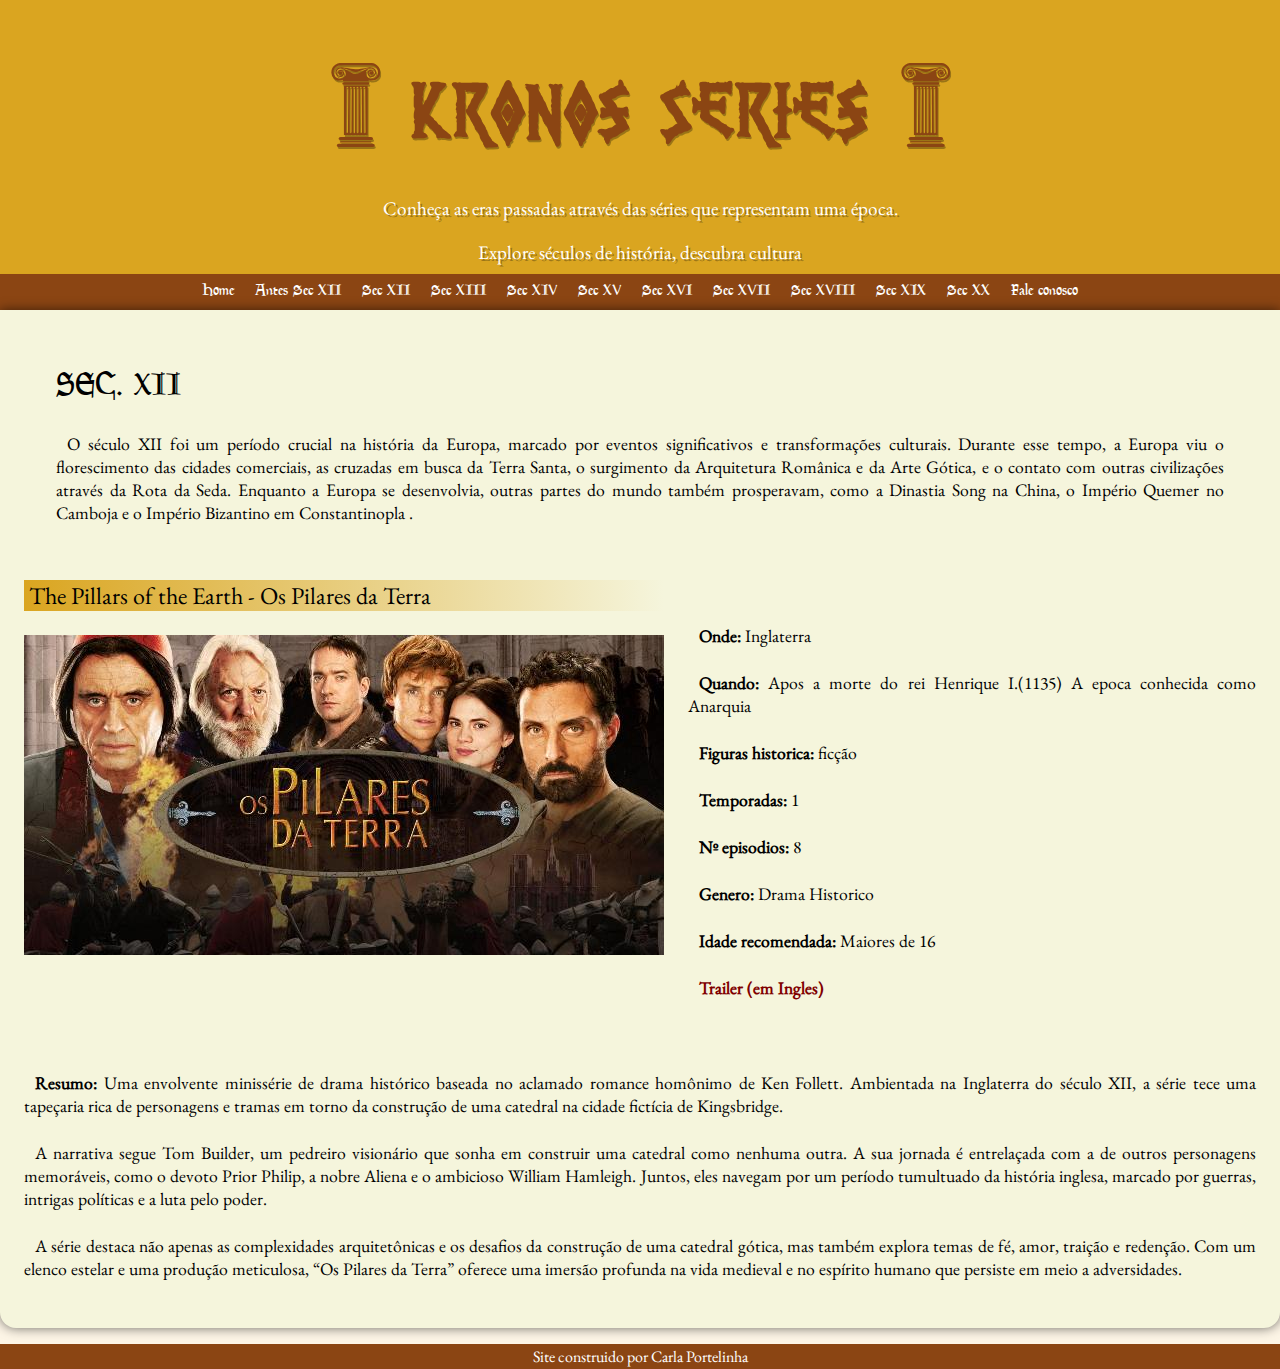
==== sec12.html @ 93d69f53 "first commit" ====
<!DOCTYPE html>
<html lang="pt-pt">
<head>
  <meta charset="UTF-8">
  <meta http-equiv="X-UA-Compatible" content="IE=edge">
  <meta name="viewport" content="width=device-width, initial-scale=1.0">
  <link rel="shortcut icon" href="imagem/favicon/favicon.ico" type="image/x-icon">
  <link rel="stylesheet" href="estilo/stylesec.css">
  <title>Sec XII</title>
</head>

<body>
  <header>
    <h1><span class="coluna">N </span>Kronos Series<span class="coluna"> N </span></h1>
    <p>  Conheça as eras passadas através das séries que representam uma época. </p>
    <p>Explore séculos de história, descubra cultura</p>
  </header>

  <nav>
    <a href="home.html">Home</a>
    <a href="Anterior">Antes Sec XII </a>
    <a href="sec12.html">Sec XII</a>
    <a href="sec13">Sec XIII</a>
    <a href="sec14">Sec XIV</a>
    <a href="sec15">Sec XV</a>
    <a href="sec16">Sec XVI</a>
    <a href="sec17">Sec XVII</a>
    <a href="sec 18">Sec XVIII</a>
    <a href="sec19">Sec XIX</a>
    <a href="sec20" >Sec XX</a>
    <a href="contato">Fale conosco</a>
  </nav>

  <main>
    <article class="seculo">
      <h1>SEC. XII</h1> 
      <p> O século XII foi um período crucial na história da Europa, marcado por eventos significativos e transformações culturais. Durante esse tempo, a Europa viu o florescimento das cidades comerciais, as cruzadas em busca da Terra Santa, o surgimento da Arquitetura Românica e da Arte Gótica, e o contato com outras civilizações através da Rota da Seda. Enquanto a Europa se desenvolvia, outras partes do mundo também prosperavam, como a Dinastia Song na China, o Império Quemer no Camboja e o Império Bizantino em Constantinopla .</p>      
    </article>

    <article class="serie">
      <section>
        <h2>The Pillars of the Earth - Os Pilares da Terra</h2>
        <img src="imagem/Os-Pilares-da-Terra-I.jpg" alt="Os pilares da terra">
      </section>  

      <aside>
        <p> <strong> Onde: </strong>Inglaterra </p>
        <p><strong>Quando:</strong> Apos a morte do rei Henrique I.(1135) A epoca conhecida como Anarquia</p>
        <p><strong>Figuras historica:</strong> ficção </p>

         <p><strong>Temporadas:</strong> 1</p>
         <p><strong>Nº episodios:</strong> 8</p>

         <p><strong>Genero:</strong> Drama Historico</p>

         <p><strong>Idade recomendada:</strong> Maiores de 16 </p>

         <p><a href="https://www.youtube.com/watch?v=b7IDXZprd_8&t=24s"target="_blank">Trailer (em Ingles)</a></p>
          
      </aside> 
      
      <div class="resumo">
        <p>
          <strong>Resumo:</strong> Uma envolvente minissérie de drama histórico baseada no aclamado romance homônimo de Ken Follett. Ambientada na Inglaterra do século XII, a série tece uma tapeçaria rica de personagens e tramas em torno da construção de uma catedral na cidade fictícia de Kingsbridge.
        </p>
        <p>
            A narrativa segue Tom Builder, um pedreiro visionário que sonha em construir uma catedral como nenhuma outra. A sua jornada é entrelaçada com a de outros personagens memoráveis, como o devoto Prior Philip, a nobre Aliena e o ambicioso William Hamleigh. Juntos, eles navegam por um período tumultuado da história inglesa, marcado por guerras, intrigas políticas e a luta pelo poder.
        </p>
          <p>A série destaca não apenas as complexidades arquitetônicas e os desafios da construção de uma catedral gótica, mas também explora temas de fé, amor, traição e redenção. Com um elenco estelar e uma produção meticulosa, “Os Pilares da Terra” oferece uma imersão profunda na vida medieval e no espírito humano que persiste em meio a adversidades.</p>
      </div>      
    </article>    
  </main>

  <footer>
    <p>Site construido por Carla Portelinha</p>
  </footer>
  
</body>
</html>
---- estilo/stylesec.css ----
@charset "utf-8";
@import url('https://fonts.googleapis.com/css2?family=EB+Garamond:ital,wght@0,400..800;1,400..800&display=swap');


@font-face {
  font-family:'Goudy';
  src: url(../Fonts/GoudyMediaevalRegular.ttf) format('opentype');
  font-weight: normal;
}

@font-face {
  font-family:'Garamond';
  src: url(../Fonts/EBGaramond-Regular.ttf) format('opentype');
  font-weight: normal;
}
@font-face {
  font-family:'viking';
  src: url(../Fonts/PR\ Viking.ttf) format('opentype');
  font-weight: normal;
}

@font-face {
  font-family:'coluna';
  src: url(../Fonts/Greek\ Column.otf) format('opentype');
  font-weight: normal;
}

:root{
  --cor0: #FDF5E6; /*Marfim classico*/
  --cor1: #F5F5DC;/*Bege Suave */
  --cor2: #556B2F; /* verde mediaval */
  --cor3: #27408B; /* azul medieval */
  --cor4: #DAA520; /*dourado elegante */
  --cor5: #8B4513; /* castanho rico */
  --cor6: #800000; /* borgonha profunda */
  

  --font1: 'Goudy', Arial, Verdana; 
  --font2: 'viking', Arial, Verdana;
  --font3: 'Garamond',Arial, Verdana;
  --font4: 'coluna',Arial, Verdana;
}

*{
  margin: 0;
  padding: 0;
}

body{
  background-color: var(--cor0);
  font-family: var(--font3);
}

header{
  background-color: var(--cor4); 
  min-height: 9.3rem; 
  text-align: center;
  padding-top: 2.5rem;
  /*background-image: linear-gradient(to bottom, var(--cor4), var(--cor5));*/
}

header > h1{
  font-family: var(--font2);
  font-size: 5em;
  color:var(--cor5);
  text-shadow: 1.5px 1.5px 0 rgba(0, 0, 0, 0.295);
  margin-bottom: .5rem;
}

.coluna {
  font-family: var(--font4);
  font-size: 1.5em;
  font-weight: 100;
  vertical-align: -.1em;
}

header p{
  font-family: var(--font3);
  color: white;
  font-size: 1.2em;
  text-shadow: 2px 2px 0 rgba(0, 0, 0, 0.295);
  max-width: 80%;
  padding: .5em .5em;
  margin: auto;
  text-align: center;
}

nav{
  background-color: var(--cor5);
  color: white;
  font-family: var(--font1);
  padding: .5em;
  box-shadow: 0 7px 7px rgba(0, 0, 0, 0.322);
  text-align: center;
}
nav a {
  color: white;
  padding: .5em;
  text-decoration: none;  
  font-weight: normal;
  margin: auto;
}

nav a:hover {
  background-color: var(--cor4);
  margin: 0;
  border-radius: 5px;
  transition-duration: .4s; 
}

main{
  background-color: var(--cor1);
  min-width: 300px;
  max-width: 1300px;
  margin: auto;
  margin-bottom: 1rem;
  padding: 1.5rem;
  box-shadow: 0 0 .7rem rgba(0, 0, 0, 0.568);
  border-bottom-left-radius:1rem ;
  border-bottom-right-radius: 1rem;
  
}

main h1{
  font-family: var(--font1);
  font-size: 2em;
  font-weight:normal;
  }

  .seculo{
    padding: 2em;   
  }

main h2{
  font-family: var(--font3);
  font-size: 1.5em;
  background-image: linear-gradient(to right, var(--cor4), transparent) ;
  text-indent: .2em;
  margin-bottom: 1em;
  font-weight: normal;
}

main h2{
  font-family: var(--font3);
  font-size: 1.5;
  background-image: linear-gradient(to right, var(--cor4), transparent) ;
  text-indent: .2em;
  margin-bottom: 1em;
  font-weight: normal;
}

main p{
  font-family: var(--font3);  
  margin: 1.5rem 0;
 text-align: justify;  
 text-indent: .7rem;
 line-height: 1,5em; /*espaço entrelinhas */
 font-size: 1.1em;
}

main a {
  text-decoration: none;
  font-weight: bold;
  color: var(--cor6);
}

main a:hover{
  text-decoration: underline;
  color: var(--cor5);
}



section img{
  max-width: 40rem;
}

.serie {
  display: grid; /* Usando layout de grid */
  grid-template-columns: repeat(2, 1fr); /* Dividindo o contêiner em duas colunas de largura igual */
  gap: 1.5em; /* Adiciona espaçamento entre as colunas */
}

.serie aside {
  margin-top: 20px; /* Adiciona um espaçamento superior de 20 pixels */
}

.resumo{  
  grid-column: span 2
}

footer{
  background-color: var(--cor5);
  color: white;
  text-align: center;
  padding: .10em;
  }
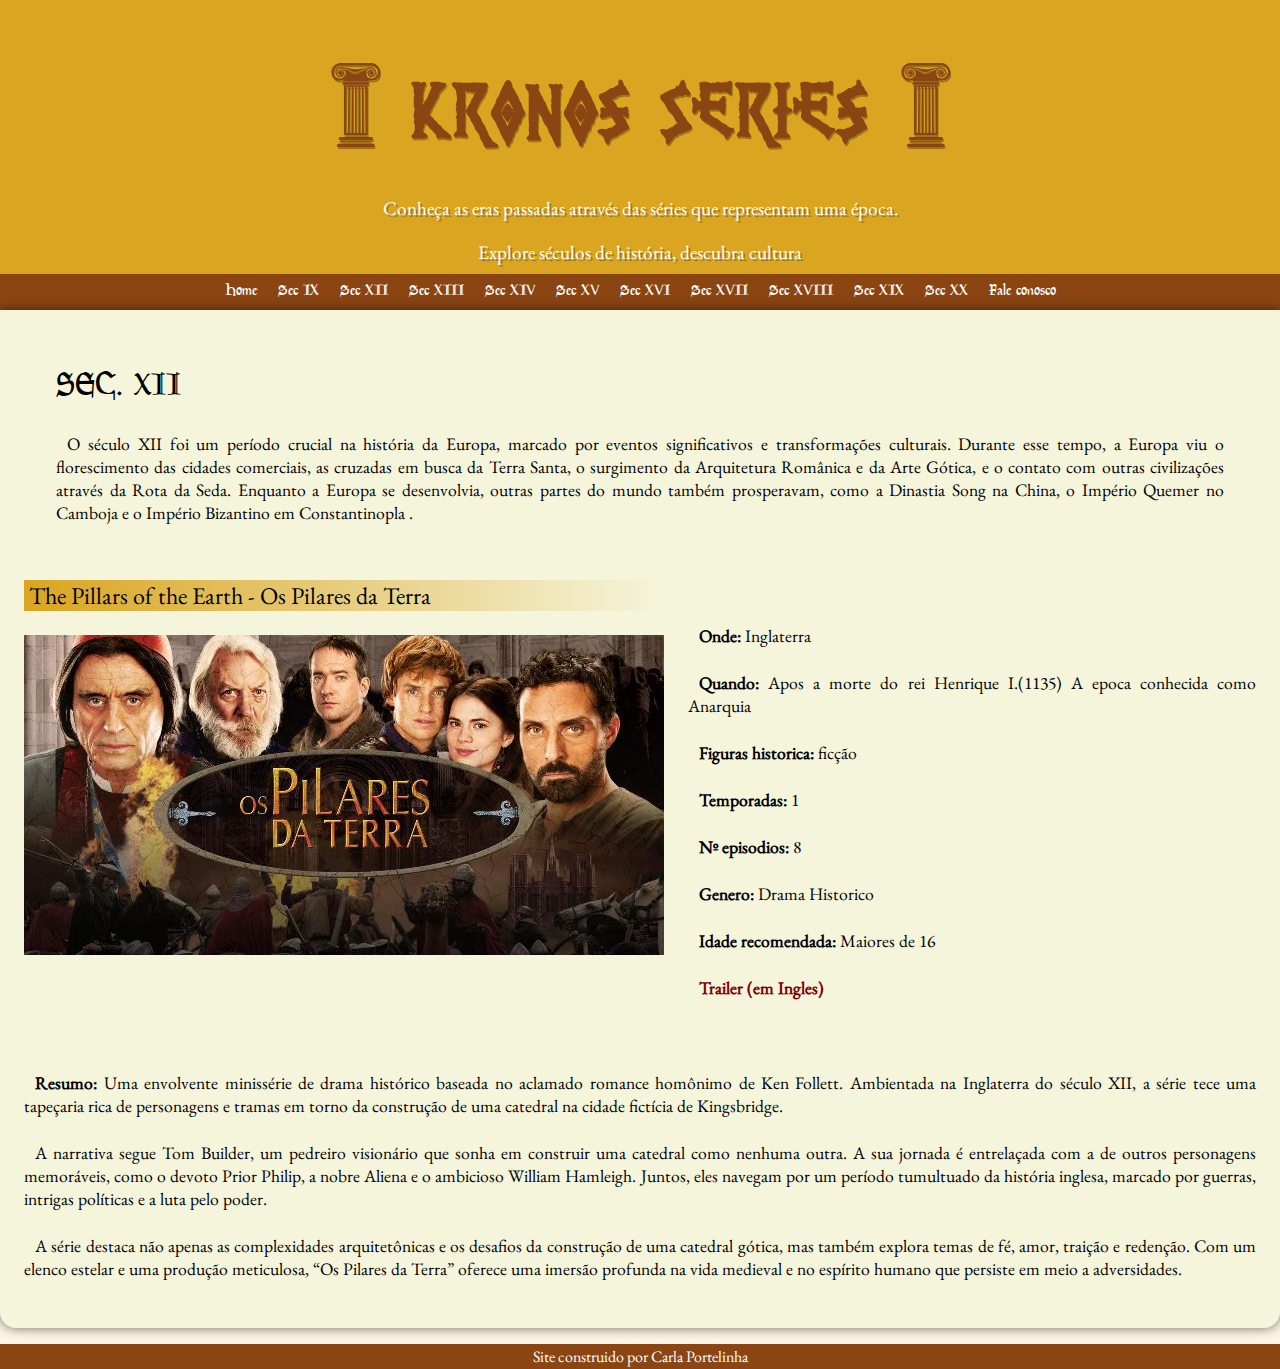
==== commit 7f14fdc0: "sec9" ====
--- a/sec12.html
+++ b/sec12.html
@@ -17,10 +17,10 @@
   </header>
 
   <nav>
-    <a href="home.html">Home</a>
-    <a href="Anterior">Antes Sec XII </a>
+    <a href="index.html">Home</a>
+    <a href="sec9.html">Sec IX</a>
     <a href="sec12.html">Sec XII</a>
-    <a href="sec13">Sec XIII</a>
+    <a href="sec13.html">Sec XIII</a>
     <a href="sec14">Sec XIV</a>
     <a href="sec15">Sec XV</a>
     <a href="sec16">Sec XVI</a>
